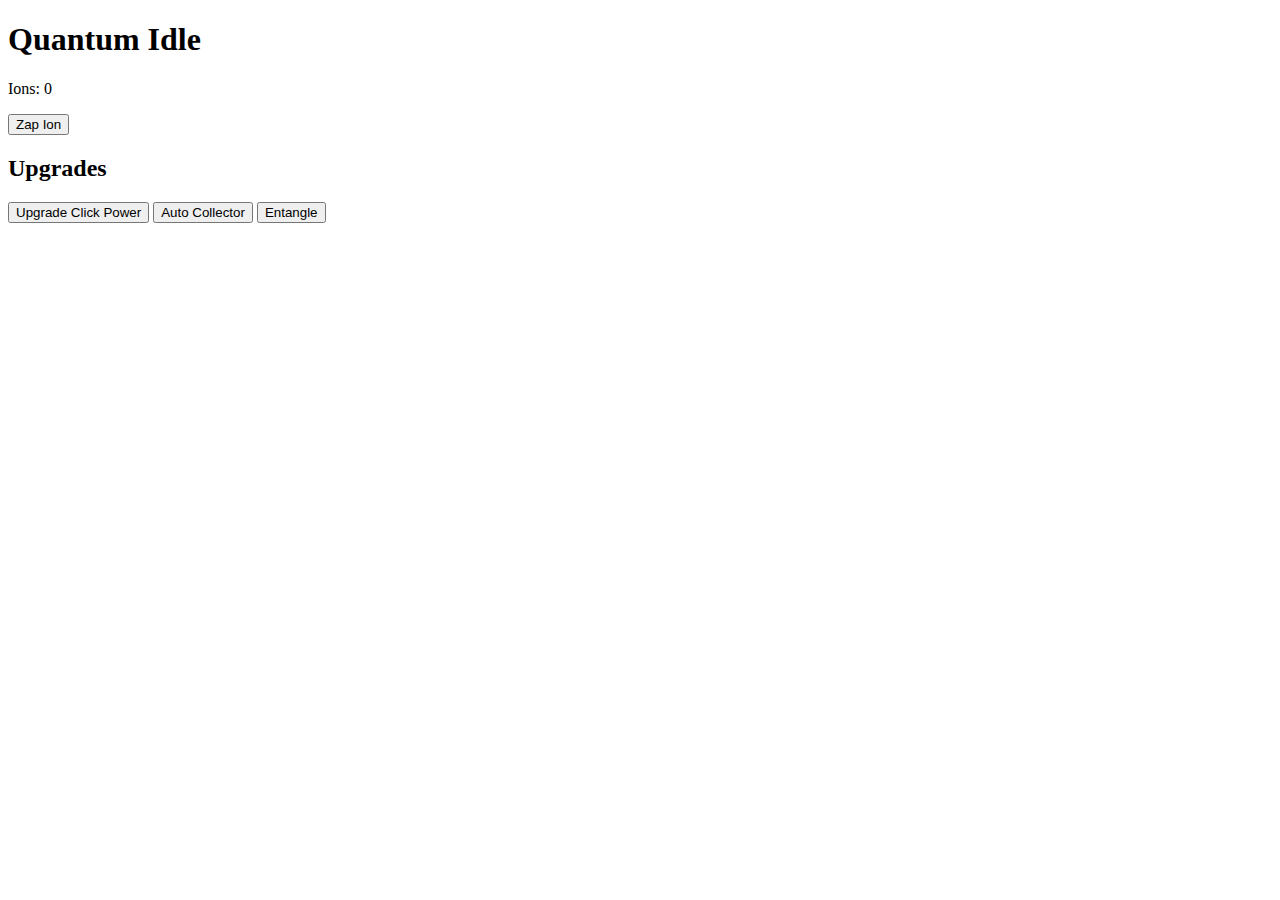
==== index.html @ 397b8075 "Rename QCIdle/index.html to index.html" ====
<!DOCTYPE html>
<html lang="en">
<head>
  <meta charset="UTF-8" />
  <meta name="viewport" content="width=device-width, initial-scale=1.0"/>
  <title>Quantum Idle</title>
  <link rel="stylesheet" href="style.css" />
</head>
<body>
  <div class="container">

    <header>
      <h1>Quantum Idle</h1>
      <p>Ions: <span id="ions">0</span></p>
    </header>

    <main>
      <button id="ion-zapper" class="main-button">Zap Ion</button>

      <section class="upgrades">
        <h2>Upgrades</h2>
        <button id="upgrade-click" class="upgrade-button">Upgrade Click Power</button>
        <button id="upgrade-auto" class="upgrade-button">Auto Collector</button>
        <button id="upgrade-entangle" class ="upgrade-button">Entangle</button>
      </section>
    </main>

  </div>

  <script src="main.js"></script>
</body>
</html>
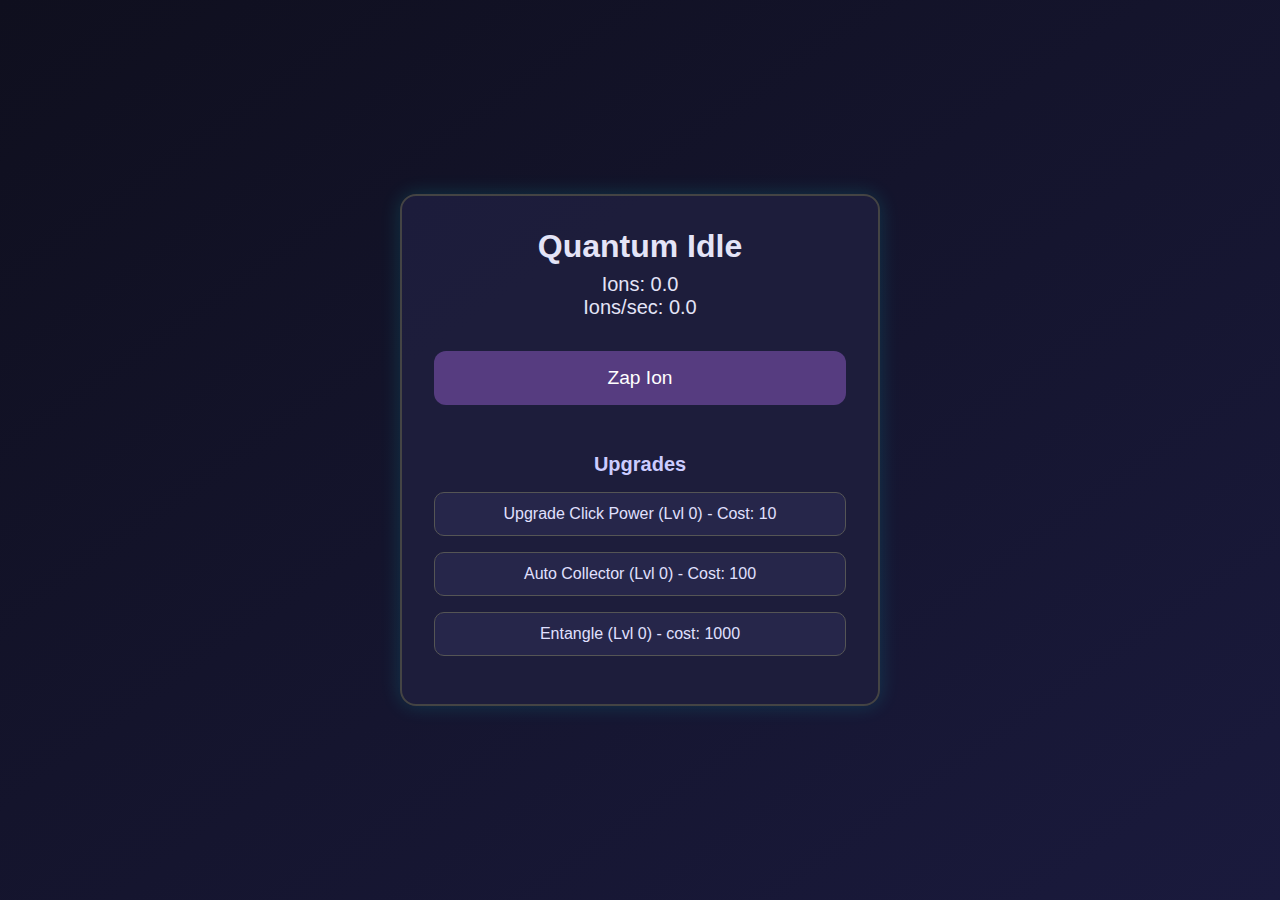
==== commit fb677e0f: "g" ====
--- a/index.html
+++ b/index.html
@@ -12,6 +12,7 @@
     <header>
       <h1>Quantum Idle</h1>
       <p>Ions: <span id="ions">0</span></p>
+      <p>Ions/sec: <span id="ionsPerSec">0</span></p>
     </header>
 
     <main>
--- a/style.css
+++ b/style.css
@@ -0,0 +1,94 @@
+/* === Base Reset === */
+* {
+    margin: 0;
+    padding: 0;
+    box-sizing: border-box;
+  }
+  
+  /* === Page Background === */
+  body {
+    font-family: 'Segoe UI', sans-serif;
+    background: linear-gradient(to bottom right, #0f0f1e, #1a1a3d);
+    color: #e4e4f7;
+    min-height: 100vh;
+    display: flex;
+    justify-content: center;
+    align-items: center;
+  }
+  
+  /* === Main Container === */
+  .container {
+    background-color: rgba(30, 30, 60, 0.95);
+    border: 2px solid #444;
+    border-radius: 16px;
+    padding: 2rem;
+    width: 90%;
+    max-width: 480px;
+    box-shadow: 0 0 20px rgba(0, 255, 255, 0.15);
+  }
+  
+  /* === Header === */
+  header {
+    text-align: center;
+    margin-bottom: 2rem;
+  }
+  
+  header h1 {
+    font-size: 2rem;
+    margin-bottom: 0.5rem;
+  }
+  
+  header p {
+    font-size: 1.25rem;
+  }
+  
+  /* === Main Button === */
+  .main-button {
+    background-color: #563c80;
+    color: #fff;
+    padding: 1rem 2rem;
+    font-size: 1.2rem;
+    border: none;
+    border-radius: 12px;
+    cursor: pointer;
+    margin-bottom: 2rem;
+    transition: background 0.3s ease;
+    width: 100%;
+  }
+  
+  .main-button:hover {
+    background-color: #5e9b84;
+  }
+  
+  /* === Upgrade Section === */
+  .upgrades {
+    margin-top: 1rem;
+  }
+  
+  .upgrades h2 {
+    margin-bottom: 1rem;
+    font-size: 1.25rem;
+    text-align: center;
+    color: #ccccff;
+  }
+  
+  .upgrade-button {
+    display: block;
+    width: 100%;
+    margin-bottom: 1rem;
+    padding: 0.75rem;
+    font-size: 1rem;
+    background-color: #26264a;
+    border: 1px solid #555;
+    border-radius: 10px;
+    color: #e0e0ff;
+    transition: background 0.3s ease, transform 0.1s ease;
+  }
+  
+  .upgrade-button:hover {
+    background-color: #343468;
+  }
+  
+  .upgrade-button:active {
+    transform: scale(0.97);
+  }
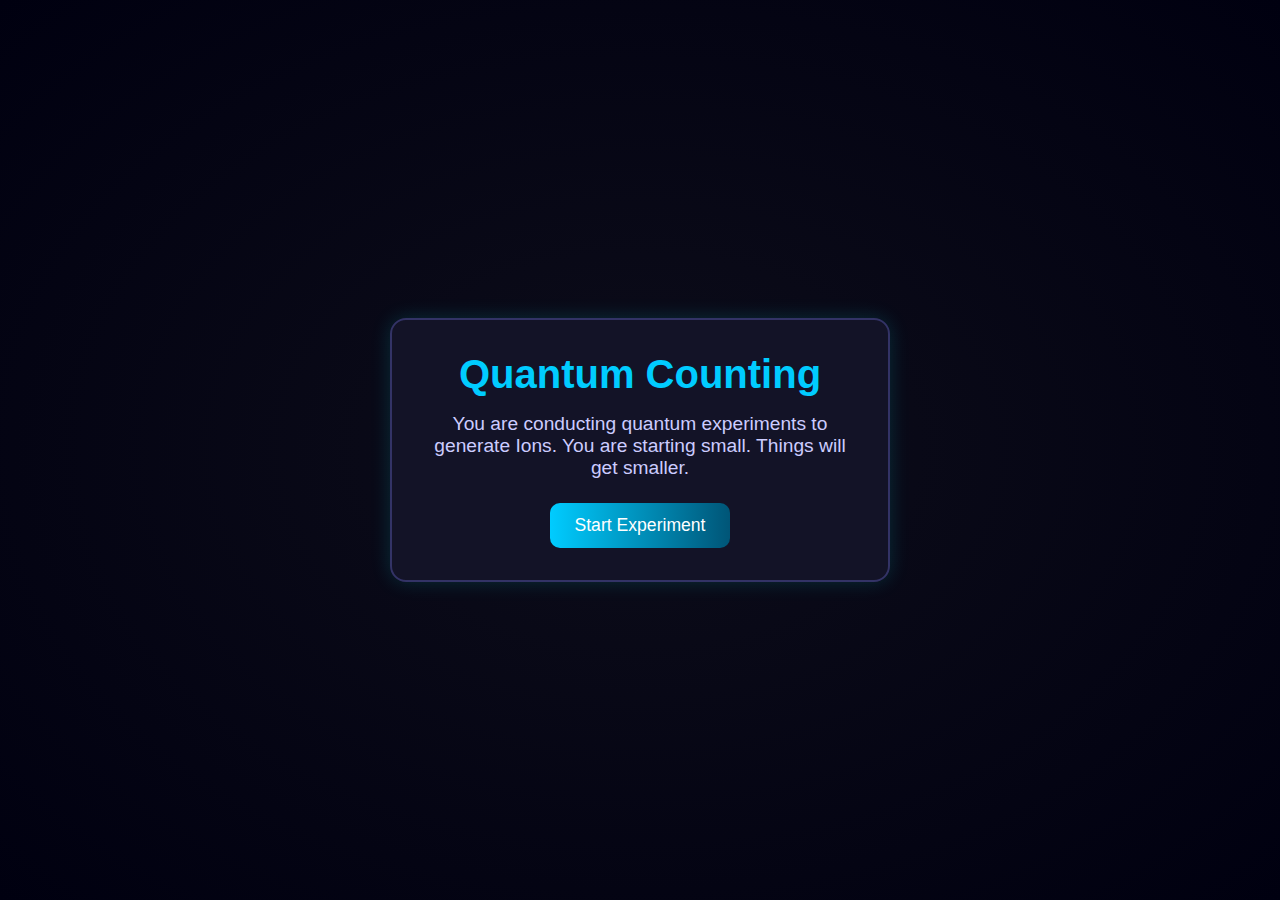
==== commit 95913e47: "something?" ====
--- a/index.html
+++ b/index.html
@@ -7,7 +7,15 @@
   <link rel="stylesheet" href="style.css" />
 </head>
 <body>
-  <div class="container">
+  <!-- This is going to be an intro screen for the game, help! idk what im doing -->
+  <div id="intro-screen">
+    <h1>Quantum Counting</h1>
+    <p>You are conducting quantum experiments to generate Ions. You are starting small. Things will get smaller.</p>
+    <button id="start-button">Start Experiment</button>
+  </div>
+
+
+  <div id="game-screen" class="hidden">
 
     <header>
       <h1>Quantum Idle</h1>
@@ -16,8 +24,10 @@
     </header>
 
     <main>
-      <button id="ion-zapper" class="main-button">Zap Ion</button>
-
+      <div class="ion-chamber">
+        <div class="chamber-core"></div>
+        <button id="ion-zapper" class="main-button">Zap Ion</button>
+      </div>  
       <section class="upgrades">
         <h2>Upgrades</h2>
         <button id="upgrade-click" class="upgrade-button">Upgrade Click Power</button>
--- a/style.css
+++ b/style.css
@@ -1,94 +1,147 @@
 /* === Base Reset === */
 * {
-    margin: 0;
-    padding: 0;
-    box-sizing: border-box;
-  }
-  
-  /* === Page Background === */
-  body {
-    font-family: 'Segoe UI', sans-serif;
-    background: linear-gradient(to bottom right, #0f0f1e, #1a1a3d);
-    color: #e4e4f7;
-    min-height: 100vh;
-    display: flex;
-    justify-content: center;
-    align-items: center;
-  }
-  
-  /* === Main Container === */
-  .container {
-    background-color: rgba(30, 30, 60, 0.95);
-    border: 2px solid #444;
-    border-radius: 16px;
-    padding: 2rem;
-    width: 90%;
-    max-width: 480px;
-    box-shadow: 0 0 20px rgba(0, 255, 255, 0.15);
-  }
-  
-  /* === Header === */
-  header {
-    text-align: center;
-    margin-bottom: 2rem;
-  }
-  
-  header h1 {
-    font-size: 2rem;
-    margin-bottom: 0.5rem;
-  }
-  
-  header p {
-    font-size: 1.25rem;
-  }
-  
-  /* === Main Button === */
-  .main-button {
-    background-color: #563c80;
-    color: #fff;
-    padding: 1rem 2rem;
-    font-size: 1.2rem;
-    border: none;
-    border-radius: 12px;
-    cursor: pointer;
-    margin-bottom: 2rem;
-    transition: background 0.3s ease;
-    width: 100%;
-  }
-  
-  .main-button:hover {
-    background-color: #5e9b84;
-  }
-  
-  /* === Upgrade Section === */
-  .upgrades {
-    margin-top: 1rem;
-  }
-  
-  .upgrades h2 {
-    margin-bottom: 1rem;
-    font-size: 1.25rem;
-    text-align: center;
-    color: #ccccff;
-  }
-  
-  .upgrade-button {
-    display: block;
-    width: 100%;
-    margin-bottom: 1rem;
-    padding: 0.75rem;
-    font-size: 1rem;
-    background-color: #26264a;
-    border: 1px solid #555;
-    border-radius: 10px;
-    color: #e0e0ff;
-    transition: background 0.3s ease, transform 0.1s ease;
-  }
-  
-  .upgrade-button:hover {
-    background-color: #343468;
-  }
-  
-  .upgrade-button:active {
-    transform: scale(0.97);
-  }
+  margin: 0;
+  padding: 0;
+  box-sizing: border-box;
+}
+
+/* === Page Background === */
+body {
+  font-family: 'Segoe UI', sans-serif;
+  background: radial-gradient(ellipse at center, #0d0d1a 0%, #000010 100%);
+  color: #e4e4f7;
+  min-height: 100vh;
+  display: flex;
+  justify-content: center;
+  align-items: center;
+}
+
+/* === Intro Screen === */
+#intro-screen {
+  text-align: center;
+  background: rgba(20, 20, 40, 0.95);
+  border: 2px solid #333366;
+  padding: 2rem;
+  border-radius: 16px;
+  box-shadow: 0 0 20px rgba(0, 255, 255, 0.15);
+  max-width: 500px;
+  width: 90%;
+}
+
+#intro-screen h1 {
+  font-size: 2.5rem;
+  margin-bottom: 1rem;
+  color: #00ccff;
+}
+
+#intro-screen p {
+  font-size: 1.2rem;
+  margin-bottom: 1.5rem;
+  color: #ccccff;
+}
+
+#start-button {
+  padding: 0.75rem 1.5rem;
+  font-size: 1.1rem;
+  background: linear-gradient(to right, #00ccff, #005577);
+  border: none;
+  border-radius: 10px;
+  color: white;
+  cursor: pointer;
+  transition: transform 0.2s ease, background 0.3s ease;
+}
+
+#start-button:hover {
+  background: linear-gradient(to right, #00ffff, #007799);
+  transform: scale(1.05);
+}
+
+/* === Game Screen Container === */
+#game-screen {
+  background: rgba(20, 20, 40, 0.95);
+  border: 2px solid #333366;
+  padding: 2rem;
+  border-radius: 16px;
+  box-shadow: 0 0 20px rgba(0, 255, 255, 0.1);
+  max-width: 500px;
+  width: 90%;
+}
+
+/* === Header === */
+header {
+  text-align: center;
+  margin-bottom: 2rem;
+}
+
+header h1 {
+  font-size: 2rem;
+  margin-bottom: 0.5rem;
+  color: #66ccff;
+}
+
+header p {
+  font-size: 1.2rem;
+}
+
+/* === Ion Zapper (Main Button) === */
+.main-button {
+  background: radial-gradient(circle, #00ccff 0%, #005577 100%);
+  color: white;
+  padding: 1.25rem 2rem;
+  font-size: 1.3rem;
+  border: none;
+  border-radius: 100px;
+  cursor: pointer;
+  margin: 0 auto 2rem;
+  display: block;
+  width: 200px;
+  height: 200px;
+  box-shadow: 0 0 30px rgba(0, 255, 255, 0.3);
+  transition: transform 0.2s ease, box-shadow 0.3s ease;
+}
+
+.main-button:hover {
+  transform: scale(1.05);
+  box-shadow: 36px 7px 100px 0px rgba(58, 102, 225, 0.8),
+ 	  inset -50px 42px 89px 29px #080707,
+ 	  0 0 91px 62px rgba(6, 86, 11, 0.54),
+ 	-16px 25px 64px 0px #FF0000;
+}
+
+/* === Upgrade Section === */
+.upgrades {
+  margin-top: 2rem;
+}
+
+.upgrades h2 {
+  text-align: center;
+  font-size: 1.4rem;
+  color: #99ccff;
+  margin-bottom: 1rem;
+}
+
+.upgrade-button {
+  display: block;
+  width: 100%;
+  margin-bottom: 1rem;
+  padding: 0.75rem;
+  font-size: 1rem;
+  background-color: #222244;
+  border: 1px solid #444477;
+  border-radius: 12px;
+  color: #e0e0ff;
+  transition: background 0.3s ease, transform 0.1s ease;
+}
+
+.upgrade-button:hover {
+  background-color: #2d2d5e;
+}
+
+.upgrade-button:active {
+  transform: scale(0.98);
+}
+
+/* === Hide Element === */
+.hidden {
+  display: none;
+}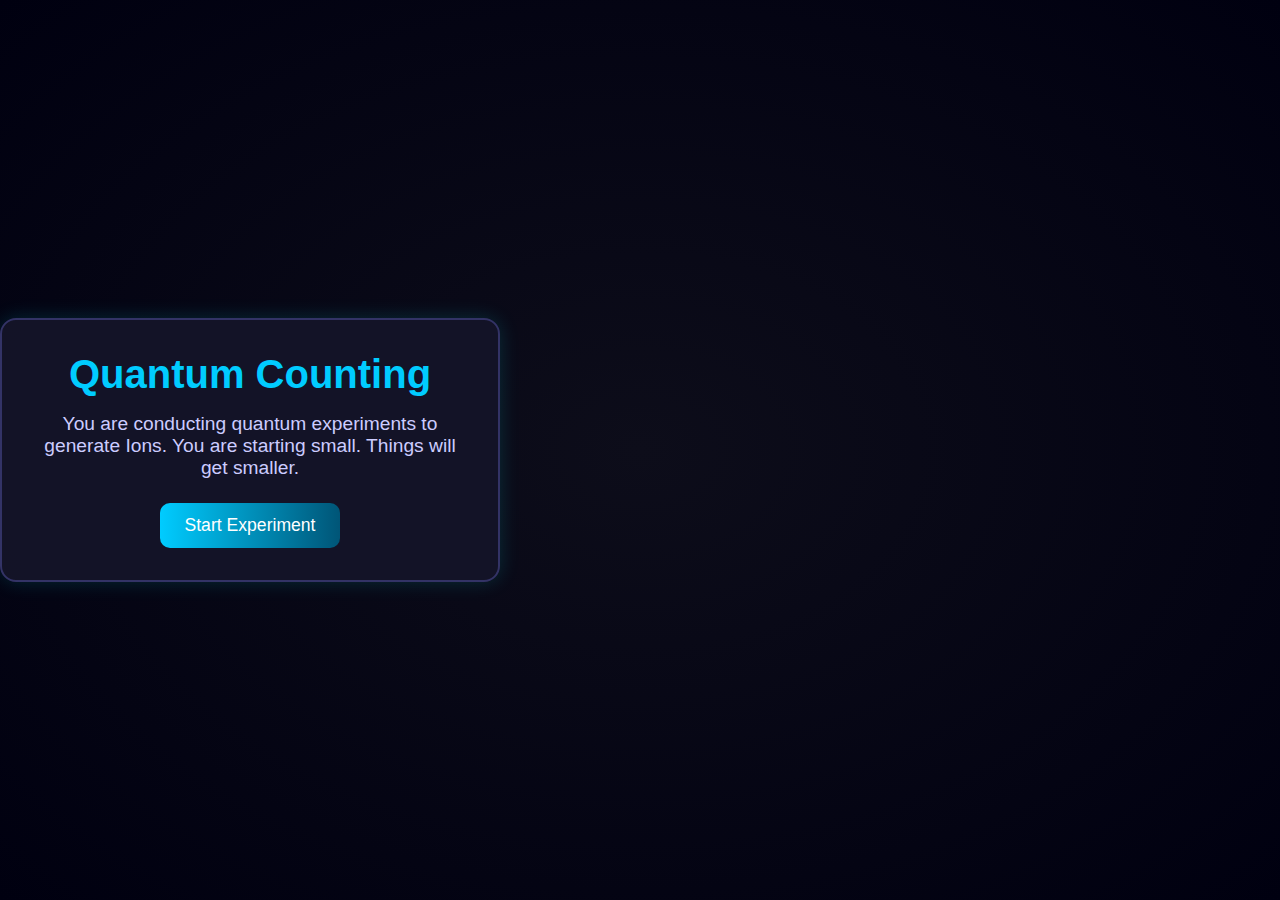
==== commit 1a8e1db9: "buncha junk" ====
--- a/index.html
+++ b/index.html
@@ -7,35 +7,59 @@
   <link rel="stylesheet" href="style.css" />
 </head>
 <body>
-  <!-- This is going to be an intro screen for the game, help! idk what im doing -->
+
+  <!-- Intro Screen -->
   <div id="intro-screen">
     <h1>Quantum Counting</h1>
     <p>You are conducting quantum experiments to generate Ions. You are starting small. Things will get smaller.</p>
     <button id="start-button">Start Experiment</button>
   </div>
 
+  <!-- Game Wrapper -->
+  <div id="game-wrapper">
+    <div id="game-screen" class="hidden">
 
-  <div id="game-screen" class="hidden">
+      <header>
+        <h1>Quantum Idle</h1>
+        <button onclick="saveGame()">Save</button>
+        <button onclick="loadGame()">Load</button>
+        <button onclick="resetGame()">Reset</button>
+        <p>Ions: <span id="ions">0</span></p>
+        <p>Ions/sec: <span id="ionsPerSec">0</span></p>
+      </header>
 
-    <header>
-      <h1>Quantum Idle</h1>
-      <p>Ions: <span id="ions">0</span></p>
-      <p>Ions/sec: <span id="ionsPerSec">0</span></p>
-    </header>
+      <main>
+        <div class="ion-chamber">
+          <div class="chamber-core"></div>
+          <button id="ion-zapper" class="main-button">Zap Ion</button>
+        </div>  
 
-    <main>
-      <div class="ion-chamber">
-        <div class="chamber-core"></div>
-        <button id="ion-zapper" class="main-button">Zap Ion</button>
-      </div>  
-      <section class="upgrades">
-        <h2>Upgrades</h2>
-        <button id="upgrade-click" class="upgrade-button">Upgrade Click Power</button>
-        <button id="upgrade-auto" class="upgrade-button">Auto Collector</button>
-        <button id="upgrade-entangle" class ="upgrade-button">Entangle</button>
-      </section>
-    </main>
+        <section class="upgrades">
+          <h2>Upgrades</h2>
+          <button id="upgrade-click" class="upgrade-button">Upgrade Click Power</button>
+          <button id="upgrade-auto" class="upgrade-button">Auto Collector</button>
+          <button id="upgrade-entangle" class="upgrade-button">Entangle</button>
+        </section>
+      </main>
 
+      <!-- Coherence Section -->
+      <div id="coherence-section" class="hidden">
+        <h2>Decoherence Lab</h2>
+        <p>Coherence Points: <span id="coherence-points">0</span></p>
+        <p>Next at: <span id="coherence-next">2000</span></p>
+        <p>You'll gain: <span id="coherence-gain">0</span></p>
+        <button id="decoherence-button">Decoherence</button>
+
+        <div id="coherence-upgrades">
+          <h3>Permanent Coherence Upgrades</h3>
+          <!-- We'll create 3 buttons in the DOM, or dynamically with JS -->
+          <button id="coh-upgrade-0">Quantum Memory Boost (Cost 1)</button>
+          <button id="coh-upgrade-1">Quantum Stabilizer (Cost 3)</button>
+          <button id="coh-upgrade-2">Quantum Field Amplifier (Cost 7)</button>
+        </div>
+      </div>
+
+    </div>
   </div>
 
   <script src="main.js"></script>
--- a/style.css
+++ b/style.css
@@ -1,11 +1,11 @@
-/* === Base Reset === */
+
 * {
   margin: 0;
   padding: 0;
   box-sizing: border-box;
 }
 
-/* === Page Background === */
+/*  Page Background  */
 body {
   font-family: 'Segoe UI', sans-serif;
   background: radial-gradient(ellipse at center, #0d0d1a 0%, #000010 100%);
@@ -16,7 +16,7 @@
   align-items: center;
 }
 
-/* === Intro Screen === */
+/*  Intro Screen  */
 #intro-screen {
   text-align: center;
   background: rgba(20, 20, 40, 0.95);
@@ -56,7 +56,7 @@
   transform: scale(1.05);
 }
 
-/* === Game Screen Container === */
+/* Game Screen */
 #game-screen {
   background: rgba(20, 20, 40, 0.95);
   border: 2px solid #333366;
@@ -67,7 +67,7 @@
   width: 90%;
 }
 
-/* === Header === */
+/*  Header  */
 header {
   text-align: center;
   margin-bottom: 2rem;
@@ -83,7 +83,8 @@
   font-size: 1.2rem;
 }
 
-/* === Ion Zapper (Main Button) === */
+/*  Ion Zapper (Main Button)  */
+/*
 .main-button {
   background: radial-gradient(circle, #00ccff 0%, #005577 100%);
   color: white;
@@ -107,8 +108,62 @@
  	  0 0 91px 62px rgba(6, 86, 11, 0.54),
  	-16px 25px 64px 0px #FF0000;
 }
-
-/* === Upgrade Section === */
+/* hope you're reading this sevan, ^ this is basic button with hover. below is basic ion chamber concept. leave above, mess with below*/
+
+.ion-chamber {
+  position: relative;
+  width: 250px;
+  height: 250px;
+  margin: 2rem auto;
+  background: linear-gradient(to bottom right,#474775, #303042);
+  border: 3px solid #030505b7;
+  border-radius: 12px;
+  box-shadow: 0 0 20px #00ffff44, inset 0 0 30px #00ffff22;
+  display: flex;
+  justify-content: center;
+  align-items: center;
+  overflow: hidden;
+}
+
+.chamber-core {
+  position: absolute;
+  width: 120px;
+  height: 120px;
+  background: radial-gradient(circle, #410b61,#542858);
+  filter: blur(20px);
+  border-radius: 16px;
+  animation: pulse 2.5s infinite ease-in-out;
+  z-index: 0;
+}
+
+.ion-chamber .main-button {
+  position: relative;
+  z-index: 1;
+  background-color: #23234d;
+  padding: 1rem 1.5rem;
+  border: 1px solid #00ffff55;
+  border-radius: 8px;
+  color: #fff;
+  font-size: 1rem;
+  cursor: pointer;
+  transition: background 0.3s ease;
+}
+.ion-chamber .main-button:hover {
+  background-color: #2e2e66;
+}
+
+@keyframes pulse {
+  0%, 100% {
+    transform: scale(1);
+    opacity: 0.8;
+  }
+  50% {
+    transform: scale(1.3);
+    opacity: 0.3;
+  }
+}
+
+/*  Upgrade Section  */
 .upgrades {
   margin-top: 2rem;
 }
@@ -141,7 +196,65 @@
   transform: scale(0.98);
 }
 
-/* === Hide Element === */
+#game-wrapper {
+  display: flex;
+  gap: 2rem;
+  padding: 2rem;
+  max-width: 1200px;
+  width: 100%;
+  justify-content: center;
+  align-items: flex-start;
+}
+
+/* Decoherence Lab Panel */
+#coherence-section {
+  background: rgba(15, 15, 30, 0.95);
+  border: 2px solid #334455;
+  padding: 1.5rem;
+  border-radius: 16px;
+  box-shadow: 0 0 20px rgba(255, 0, 255, 0.1);
+  width: 300px;
+  color: #ccddff;
+  display: flex;
+  flex-direction: column;
+  align-items: center;
+  gap: 1rem;
+}
+
+#coherence-section h2 {
+  color: #cc66ff;
+  font-size: 1.4rem;
+  margin-bottom: 1rem;
+}
+
+#coherence-points {
+  font-size: 2rem;
+  color: #ff99ff;
+  font-weight: bold;
+}
+
+#decoherence-button {
+  background: linear-gradient(to right, #aa33cc, #550077);
+  border: none;
+  padding: 0.75rem 1.5rem;
+  border-radius: 10px;
+  color: white;
+  cursor: pointer;
+  font-size: 1rem;
+  transition: background 0.3s ease, transform 0.2s ease;
+}
+
+#decoherence-button:hover {
+  background: linear-gradient(to right, #cc66ff, #7700aa);
+  transform: scale(1.05);
+}
+
+#coherence-gain,
+#coherence-next {
+  font-size: 1rem;
+  color: #aaaaff;
+}
+
 .hidden {
   display: none;
 }